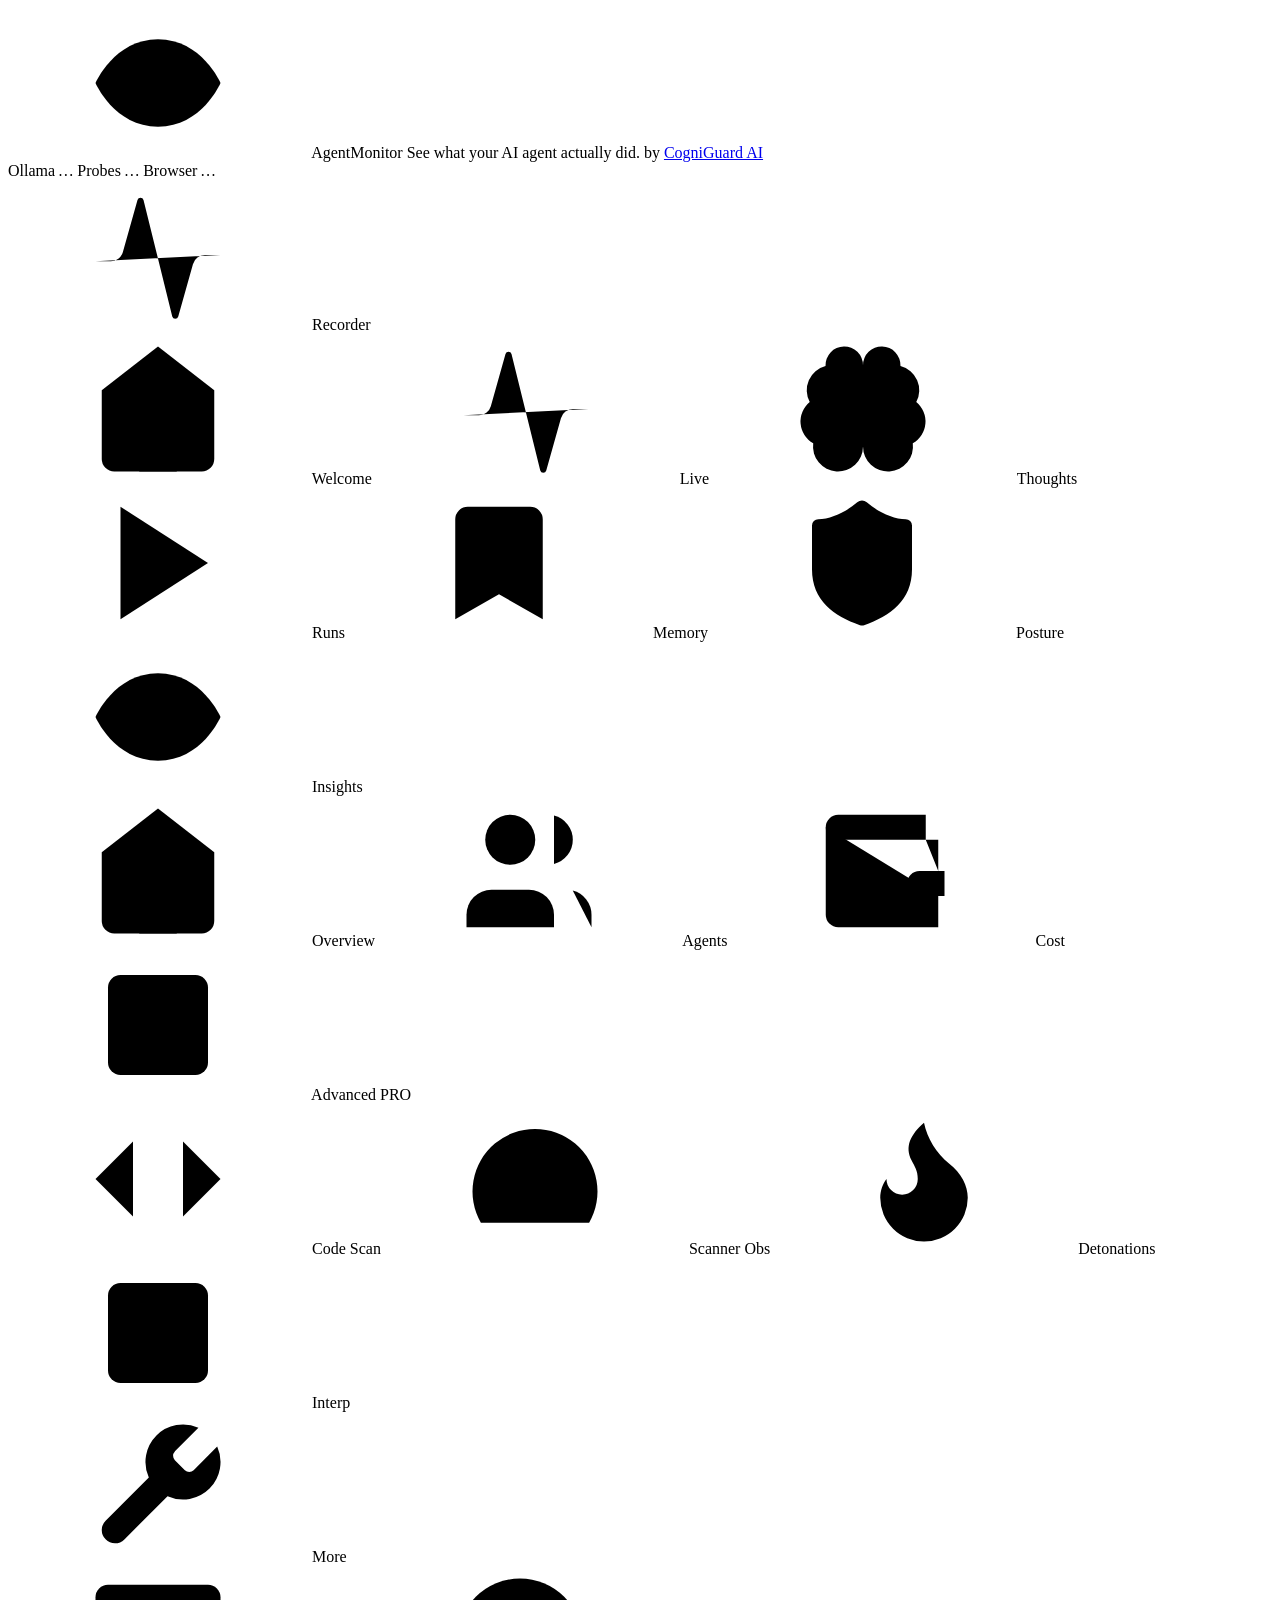
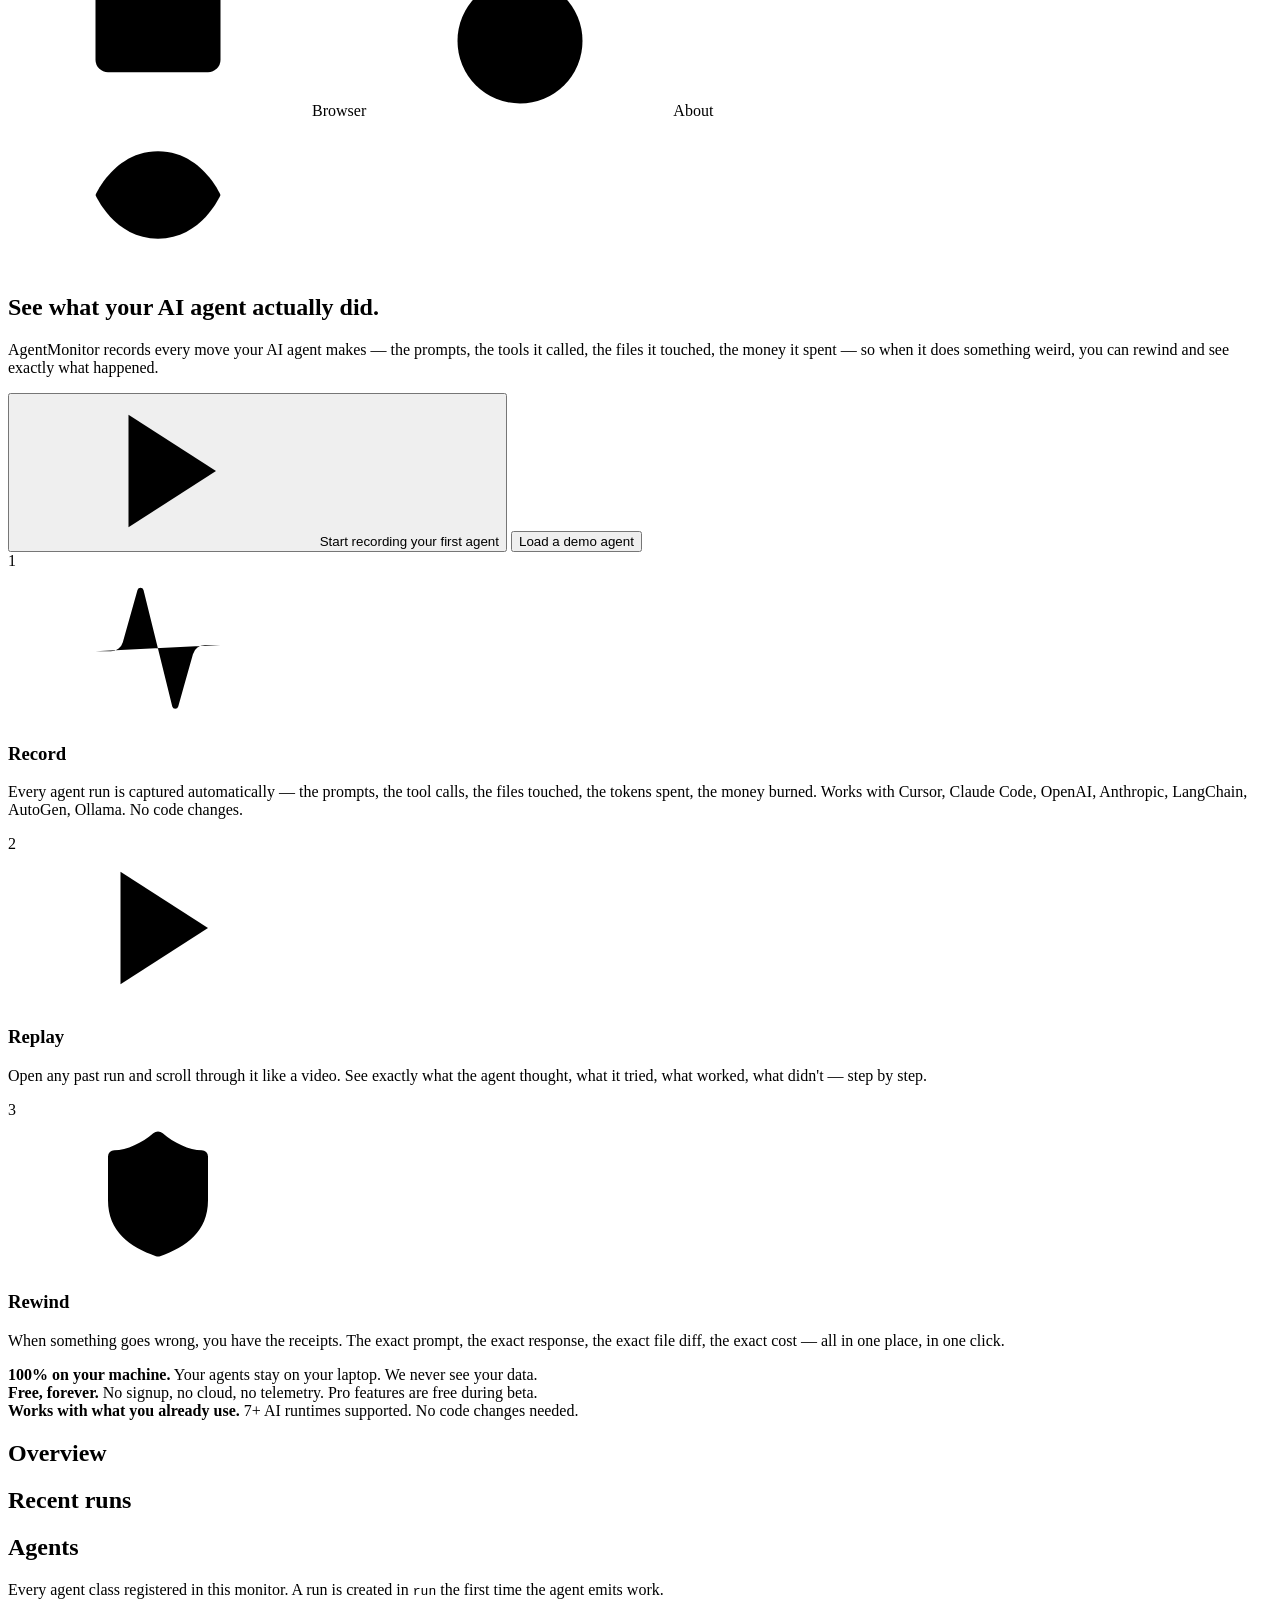
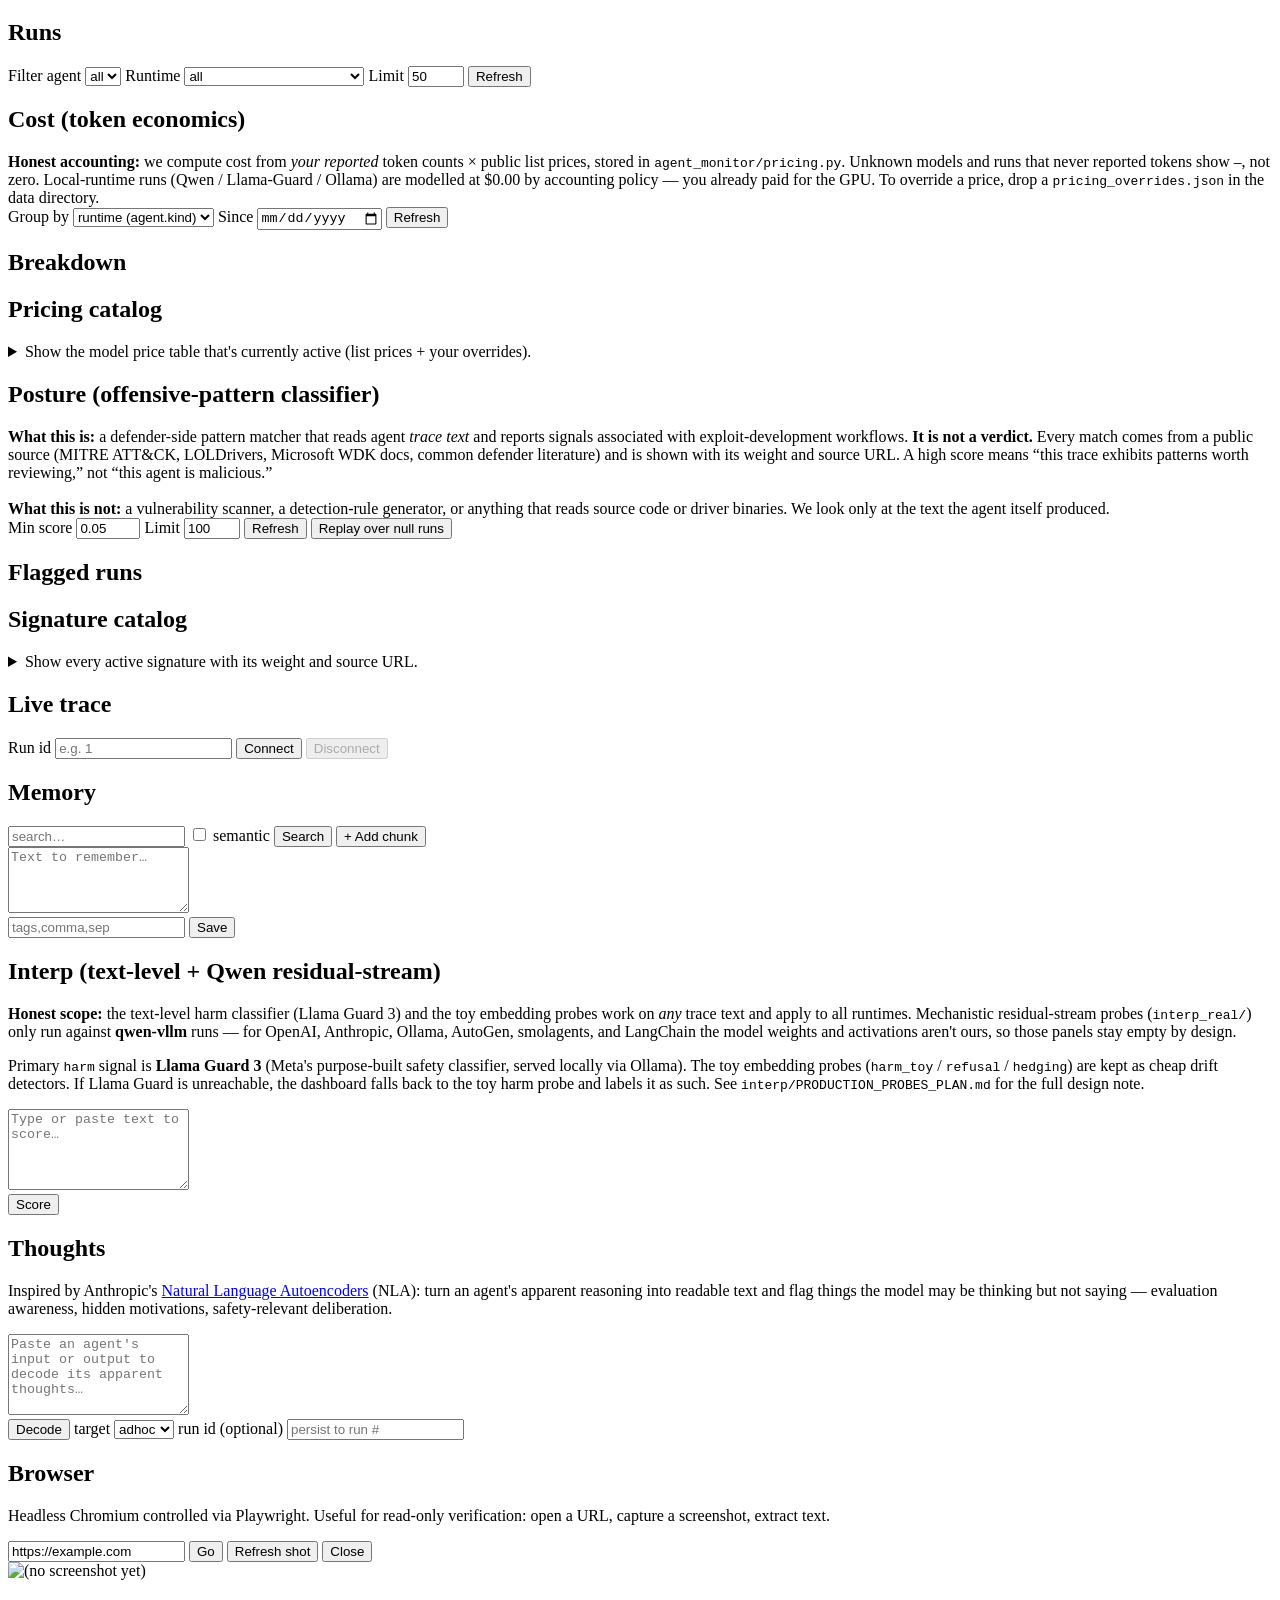
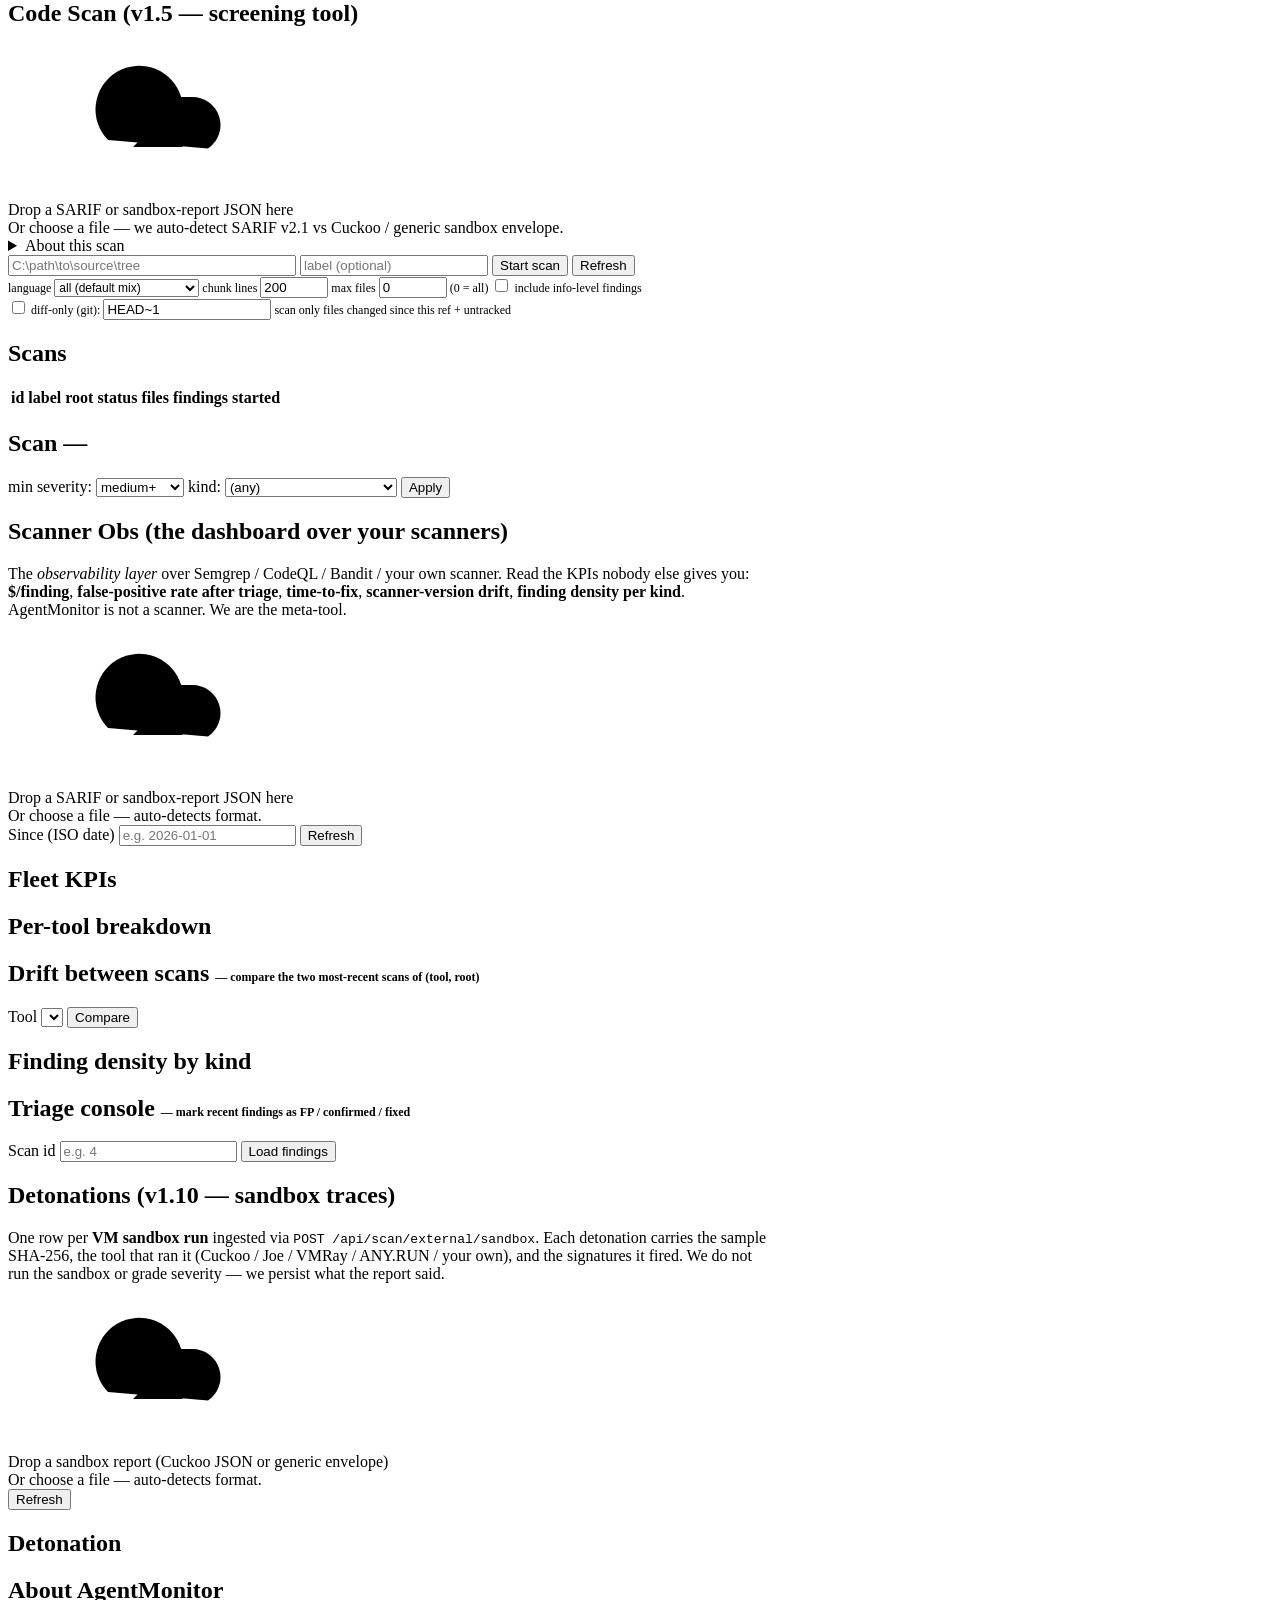
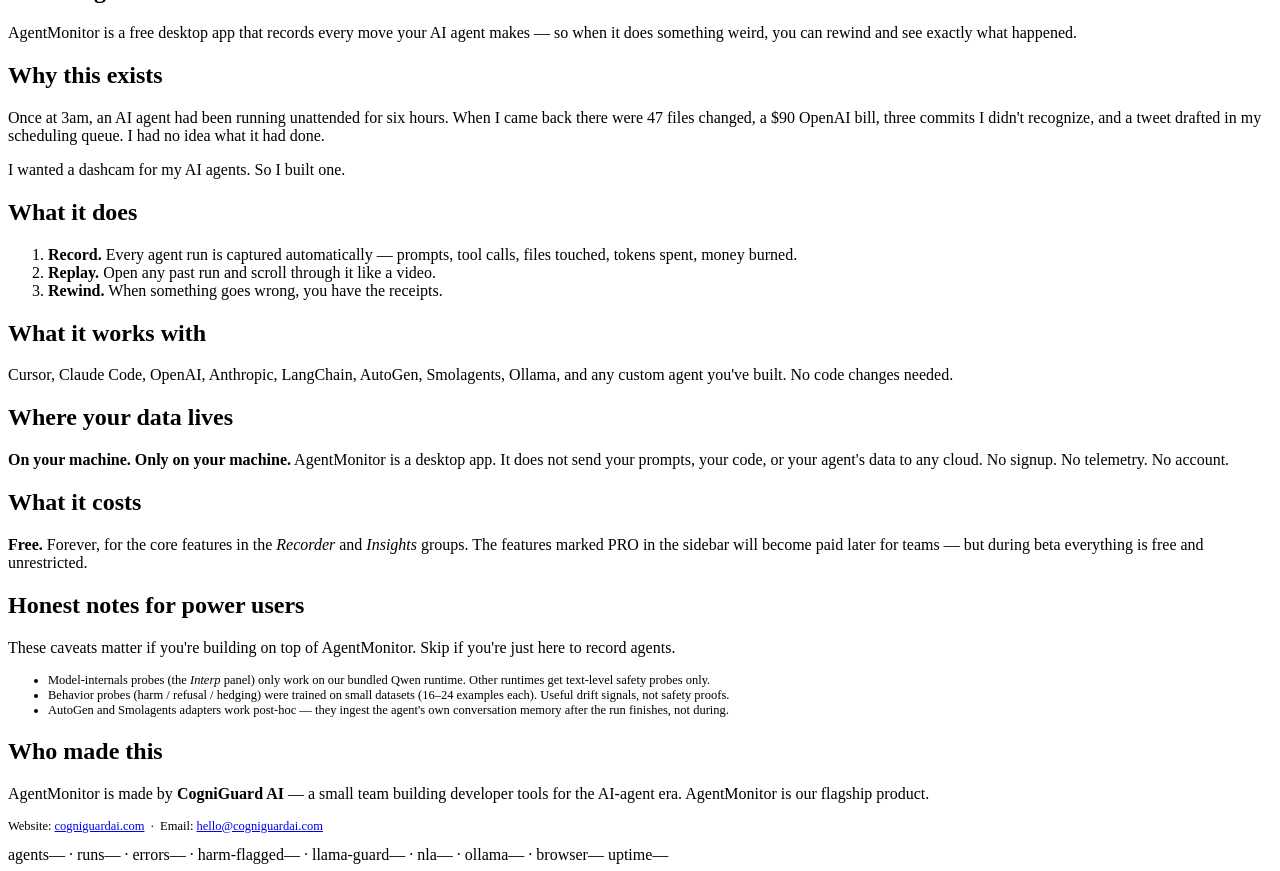
==== agent_monitor/web/index.html @ da8fb6d1 "Initial public release of AgentMonitor Flight recorder for AI agents -- records every prompt, tool c" ====
<!doctype html>
<html lang="en">
<head>
  <meta charset="utf-8" />
  <meta name="viewport" content="width=device-width, initial-scale=1" />
  <title>AgentMonitor by CogniGuard AI — See what your AI agent actually did</title>
  <meta name="description" content="AgentMonitor by CogniGuard AI is a free desktop app that records every move your AI agent makes — prompts, tools, files, cost — so when something goes weird, you can rewind and see exactly what happened. Works with Cursor, Claude Code, OpenAI, Anthropic, LangChain, AutoGen, Ollama. 100% on your machine." />
  <meta name="author" content="CogniGuard AI" />
  <link rel="stylesheet" href="/static/style.css" />
</head>
<body>
  <!-- Lucide icon sprite (inline so it works in the frozen .exe with no CDN). -->
  <svg width="0" height="0" style="position:absolute" aria-hidden="true">
    <defs>
      <symbol id="i-home" viewBox="0 0 24 24"><path d="m3 9 9-7 9 7v11a2 2 0 0 1-2 2H5a2 2 0 0 1-2-2z"/><polyline points="9 22 9 12 15 12 15 22"/></symbol>
      <symbol id="i-activity" viewBox="0 0 24 24"><path d="M22 12h-2.48a2 2 0 0 0-1.93 1.46l-2.35 8.36a.5.5 0 0 1-.96 0L9.68 3.18a.5.5 0 0 0-.96 0l-2.35 8.36A2 2 0 0 1 4.44 13H2"/></symbol>
      <symbol id="i-brain" viewBox="0 0 24 24"><path d="M12 5a3 3 0 1 0-5.997.125 4 4 0 0 0-2.526 5.77 4 4 0 0 0 .556 6.588A4 4 0 1 0 12 18Z"/><path d="M12 5a3 3 0 1 1 5.997.125 4 4 0 0 1 2.526 5.77 4 4 0 0 1-.556 6.588A4 4 0 1 1 12 18Z"/></symbol>
      <symbol id="i-users" viewBox="0 0 24 24"><path d="M16 21v-2a4 4 0 0 0-4-4H6a4 4 0 0 0-4 4v2"/><circle cx="9" cy="7" r="4"/><path d="M22 21v-2a4 4 0 0 0-3-3.87"/><path d="M16 3.13a4 4 0 0 1 0 7.75"/></symbol>
      <symbol id="i-play" viewBox="0 0 24 24"><polygon points="6 3 20 12 6 21 6 3"/></symbol>
      <symbol id="i-bookmark" viewBox="0 0 24 24"><path d="m19 21-7-4-7 4V5a2 2 0 0 1 2-2h10a2 2 0 0 1 2 2z"/></symbol>
      <symbol id="i-cpu" viewBox="0 0 24 24"><rect width="16" height="16" x="4" y="4" rx="2"/><rect width="6" height="6" x="9" y="9" rx="1"/><path d="M15 2v2"/><path d="M15 20v2"/><path d="M2 15h2"/><path d="M2 9h2"/><path d="M20 15h2"/><path d="M20 9h2"/><path d="M9 2v2"/><path d="M9 20v2"/></symbol>
      <symbol id="i-shield-alert" viewBox="0 0 24 24"><path d="M20 13c0 5-3.5 7.5-7.66 8.95a1 1 0 0 1-.67-.01C7.5 20.5 4 18 4 13V6a1 1 0 0 1 1-1c2 0 4.5-1.2 6.24-2.72a1.17 1.17 0 0 1 1.52 0C14.51 3.81 17 5 19 5a1 1 0 0 1 1 1z"/><path d="M12 8v4"/><path d="M12 16h.01"/></symbol>
      <symbol id="i-code" viewBox="0 0 24 24"><polyline points="16 18 22 12 16 6"/><polyline points="8 6 2 12 8 18"/></symbol>
      <symbol id="i-gauge" viewBox="0 0 24 24"><path d="m12 14 4-4"/><path d="M3.34 19a10 10 0 1 1 17.32 0"/></symbol>
      <symbol id="i-flame" viewBox="0 0 24 24"><path d="M8.5 14.5A2.5 2.5 0 0 0 11 12c0-1.38-.5-2-1-3-1.072-2.143-.224-4.054 2-6 .5 2.5 2 4.9 4 6.5 2 1.6 3 3.5 3 5.5a7 7 0 1 1-14 0c0-1.153.433-2.294 1-3a2.5 2.5 0 0 0 2.5 2.5z"/></symbol>
      <symbol id="i-wallet" viewBox="0 0 24 24"><path d="M21 12V7H5a2 2 0 0 1 0-4h14v4"/><path d="M3 5v14a2 2 0 0 0 2 2h16v-5"/><path d="M18 12a2 2 0 0 0 0 4h4v-4Z"/></symbol>
      <symbol id="i-monitor" viewBox="0 0 24 24"><rect width="20" height="14" x="2" y="3" rx="2"/><line x1="8" x2="16" y1="21" y2="21"/><line x1="12" x2="12" y1="17" y2="21"/></symbol>
      <symbol id="i-info" viewBox="0 0 24 24"><circle cx="12" cy="12" r="10"/><path d="M12 16v-4"/><path d="M12 8h.01"/></symbol>
      <symbol id="i-upload" viewBox="0 0 24 24"><path d="M4 14.899A7 7 0 1 1 15.71 8h1.79a4.5 4.5 0 0 1 2.5 8.242"/><path d="M12 12v9"/><path d="m16 16-4-4-4 4"/></symbol>
      <symbol id="i-file-search" viewBox="0 0 24 24"><path d="M14 2v4a2 2 0 0 0 2 2h4"/><path d="M14 2H6a2 2 0 0 0-2 2v16a2 2 0 0 0 2 2h12a2 2 0 0 0 2-2V8z"/><circle cx="11.5" cy="14.5" r="2.5"/><line x1="13.27" x2="15" y1="16.27" y2="18"/></symbol>
      <symbol id="i-inbox" viewBox="0 0 24 24"><polyline points="22 12 16 12 14 15 10 15 8 12 2 12"/><path d="M5.45 5.11 2 12v6a2 2 0 0 0 2 2h16a2 2 0 0 0 2-2v-6l-3.45-6.89A2 2 0 0 0 16.76 4H7.24a2 2 0 0 0-1.79 1.11Z"/></symbol>
      <symbol id="i-globe" viewBox="0 0 24 24"><circle cx="12" cy="12" r="10"/><path d="M12 2a14.5 14.5 0 0 0 0 20 14.5 14.5 0 0 0 0-20"/><path d="M2 12h20"/></symbol>
      <symbol id="i-eye" viewBox="0 0 24 24"><path d="M2 12s3-7 10-7 10 7 10 7-3 7-10 7-10-7-10-7Z"/><circle cx="12" cy="12" r="3"/></symbol>
      <symbol id="i-wrench" viewBox="0 0 24 24"><path d="M14.7 6.3a1 1 0 0 0 0 1.4l1.6 1.6a1 1 0 0 0 1.4 0l3.77-3.77a6 6 0 0 1-7.94 7.94l-6.91 6.91a2.12 2.12 0 0 1-3-3l6.91-6.91a6 6 0 0 1 7.94-7.94l-3.76 3.76z"/></symbol>
      <symbol id="i-dollar" viewBox="0 0 24 24"><line x1="12" x2="12" y1="2" y2="22"/><path d="M17 5H9.5a3.5 3.5 0 0 0 0 7h5a3.5 3.5 0 0 1 0 7H6"/></symbol>
    </defs>
  </svg>

  <header class="topbar">
    <div class="brand">
      <svg class="brand-icon"><use href="#i-eye"/></svg>
      <span class="brand-text">AgentMonitor</span>
      <span class="brand-sub">See what your AI agent actually did.</span>
      <!-- Tiny parent-brand attribution -- per BRAND.md §0, the product UI
           stays AgentMonitor-branded; CogniGuard AI is only a quiet tag. -->
      <span class="brand-by" title="AgentMonitor is made by CogniGuard AI">by
        <a href="https://cogniguardai.com/" target="_blank" rel="noopener">CogniGuard&nbsp;AI</a>
      </span>
    </div>
    <nav class="topbar-status" id="status-pills">
      <span class="pill" data-key="ollama">Ollama <em>…</em></span>
      <span class="pill" data-key="probes">Probes <em>…</em></span>
      <span class="pill" data-key="browser">Browser <em>…</em></span>
    </nav>
  </header>

  <div class="layout">
    <aside class="sidebar">
      <!-- v1.10 sidebar restructure: A-wedge (Flight Recorder) hero panels at top,
           insights mid, paid Advanced features grouped with PRO badge, settings at bottom.
           See BRAND.md §8 for the canonical ordering. -->
      <div class="nav-group">
        <div class="nav-group-label"><svg class="icon icon-xs"><use href="#i-activity"/></svg> Recorder</div>
        <a class="nav-link active" data-panel="welcome"><svg class="icon"><use href="#i-home"/></svg> Welcome</a>
        <a class="nav-link" data-panel="live"><svg class="icon"><use href="#i-activity"/></svg> Live</a>
        <a class="nav-link" data-panel="thoughts"><svg class="icon"><use href="#i-brain"/></svg> Thoughts</a>
        <a class="nav-link" data-panel="runs"><svg class="icon"><use href="#i-play"/></svg> Runs</a>
        <a class="nav-link" data-panel="memory"><svg class="icon"><use href="#i-bookmark"/></svg> Memory</a>
        <a class="nav-link" data-panel="posture"><svg class="icon"><use href="#i-shield-alert"/></svg> Posture</a>
      </div>
      <div class="nav-group">
        <div class="nav-group-label"><svg class="icon icon-xs"><use href="#i-eye"/></svg> Insights</div>
        <a class="nav-link" data-panel="overview"><svg class="icon"><use href="#i-home"/></svg> Overview</a>
        <a class="nav-link" data-panel="agents"><svg class="icon"><use href="#i-users"/></svg> Agents</a>
        <a class="nav-link" data-panel="cost"><svg class="icon"><use href="#i-wallet"/></svg> Cost</a>
      </div>
      <div class="nav-group">
        <div class="nav-group-label"><svg class="icon icon-xs"><use href="#i-cpu"/></svg> Advanced <span class="pro-badge">PRO</span></div>
        <a class="nav-link" data-panel="codescan"><svg class="icon"><use href="#i-code"/></svg> Code Scan</a>
        <a class="nav-link" data-panel="scanobs"><svg class="icon"><use href="#i-gauge"/></svg> Scanner Obs</a>
        <a class="nav-link" data-panel="detonations"><svg class="icon"><use href="#i-flame"/></svg> Detonations</a>
        <a class="nav-link" data-panel="interp"><svg class="icon"><use href="#i-cpu"/></svg> Interp</a>
      </div>
      <div class="nav-group">
        <div class="nav-group-label"><svg class="icon icon-xs"><use href="#i-wrench"/></svg> More</div>
        <a class="nav-link" data-panel="browser"><svg class="icon"><use href="#i-monitor"/></svg> Browser</a>
        <a class="nav-link" data-panel="about"><svg class="icon"><use href="#i-info"/></svg> About</a>
      </div>
    </aside>

    <main class="main">
      <!-- WELCOME (v1.10 default landing for the A-wedge / Flight Recorder positioning) -->
      <section class="panel" id="panel-welcome">
        <div class="welcome-hero">
          <svg class="welcome-icon"><use href="#i-eye"/></svg>
          <h1>See what your AI agent actually did.</h1>
          <p class="welcome-sub">
            AgentMonitor records every move your AI agent makes — the prompts,
            the tools it called, the files it touched, the money it spent —
            so when it does something weird, you can rewind and see exactly
            what happened.
          </p>
          <div class="welcome-cta">
            <button class="welcome-cta-primary" id="welcome-quickstart">
              <svg class="icon"><use href="#i-play"/></svg>
              Start recording your first agent
            </button>
            <button class="welcome-cta-secondary" id="welcome-demo">
              Load a demo agent
            </button>
          </div>
        </div>

        <div class="welcome-three">
          <div class="welcome-card">
            <div class="welcome-card-num">1</div>
            <svg class="welcome-card-icon"><use href="#i-activity"/></svg>
            <h3>Record</h3>
            <p>Every agent run is captured automatically — the prompts, the
              tool calls, the files touched, the tokens spent, the money
              burned. Works with Cursor, Claude Code, OpenAI, Anthropic,
              LangChain, AutoGen, Ollama. No code changes.</p>
          </div>
          <div class="welcome-card">
            <div class="welcome-card-num">2</div>
            <svg class="welcome-card-icon"><use href="#i-play"/></svg>
            <h3>Replay</h3>
            <p>Open any past run and scroll through it like a video. See
              exactly what the agent thought, what it tried, what worked,
              what didn't — step by step.</p>
          </div>
          <div class="welcome-card">
            <div class="welcome-card-num">3</div>
            <svg class="welcome-card-icon"><use href="#i-shield-alert"/></svg>
            <h3>Rewind</h3>
            <p>When something goes wrong, you have the receipts. The exact
              prompt, the exact response, the exact file diff, the exact
              cost — all in one place, in one click.</p>
          </div>
        </div>

        <div class="welcome-trust">
          <div class="welcome-trust-item">
            <strong>100% on your machine.</strong>
            Your agents stay on your laptop. We never see your data.
          </div>
          <div class="welcome-trust-item">
            <strong>Free, forever.</strong>
            No signup, no cloud, no telemetry. Pro features are free during beta.
          </div>
          <div class="welcome-trust-item">
            <strong>Works with what you already use.</strong>
            7+ AI runtimes supported. No code changes needed.
          </div>
        </div>

        <div class="welcome-state" id="welcome-state">
          <!-- Filled by app.js with "you have N runs, last one X ago" OR a quick-start guide. -->
        </div>
      </section>

      <!-- OVERVIEW (demoted: no longer the default landing, still useful for power users via Insights group) -->
      <section class="panel hidden" id="panel-overview">
        <h1>Overview</h1>
        <div class="cards" id="overview-cards"></div>
        <h2>Recent runs</h2>
        <div id="overview-runs"></div>
      </section>

      <!-- AGENTS -->
      <section class="panel hidden" id="panel-agents">
        <h1>Agents</h1>
        <p class="muted">Every agent class registered in this monitor.
          A run is created in <code>run</code> the first time the agent emits work.</p>
        <div id="agents-list"></div>
      </section>

      <!-- RUNS -->
      <section class="panel hidden" id="panel-runs">
        <h1>Runs</h1>
        <div class="toolbar">
          <label>Filter agent
            <select id="runs-agent-filter"><option value="">all</option></select>
          </label>
          <label>Runtime
            <select id="runs-kind-filter">
              <option value="">all</option>
              <option value="qwen-vllm">qwen-vllm (interp-capable)</option>
              <option value="ollama">ollama</option>
              <option value="openai">openai</option>
              <option value="anthropic">anthropic</option>
              <option value="langchain">langchain</option>
              <option value="autogen">autogen</option>
              <option value="smolagents">smolagents</option>
            </select>
          </label>
          <label>Limit
            <input id="runs-limit" type="number" min="1" max="500" value="50" />
          </label>
          <button id="runs-refresh">Refresh</button>
        </div>
        <div id="runs-table"></div>
      </section>

      <!-- COST (v1.7) -->
      <section class="panel hidden" id="panel-cost">
        <h1>Cost <span class="muted">(token economics)</span></h1>
        <div class="nla-banner amber">
          <strong>Honest accounting:</strong> we compute cost from
          <em>your reported</em> token counts &times; public list prices,
          stored in <code>agent_monitor/pricing.py</code>. Unknown models
          and runs that never reported tokens show <code>&mdash;</code>,
          not zero. Local-runtime runs (Qwen / Llama-Guard / Ollama) are
          modelled at $0.00 by accounting policy &mdash; you already paid
          for the GPU. To override a price, drop a
          <code>pricing_overrides.json</code> in the data directory.
        </div>

        <div class="toolbar">
          <label>Group by
            <select id="cost-group-by">
              <option value="kind" selected>runtime (agent.kind)</option>
              <option value="model">model id</option>
              <option value="agent">agent name</option>
            </select>
          </label>
          <label>Since
            <input id="cost-since" type="date" />
          </label>
          <button id="cost-refresh">Refresh</button>
        </div>

        <div class="cards" id="cost-totals"></div>

        <h2>Breakdown</h2>
        <div id="cost-breakdown"></div>

        <h2>Pricing catalog
          <span class="muted" id="cost-pricing-note" style="font-size:12px"></span>
        </h2>
        <details>
          <summary class="muted">Show the model price table that's
            currently active (list prices + your overrides).</summary>
          <div id="cost-pricing-table"></div>
        </details>
      </section>

      <!-- POSTURE (v1.8) -->
      <section class="panel hidden" id="panel-posture">
        <h1>Posture <span class="muted">(offensive-pattern classifier)</span></h1>
        <div class="nla-banner amber">
          <strong>What this is:</strong> a defender-side pattern matcher
          that reads agent <em>trace text</em> and reports signals
          associated with exploit-development workflows. <strong>It is
          not a verdict.</strong> Every match comes from a public
          source (MITRE ATT&amp;CK, LOLDrivers, Microsoft WDK docs,
          common defender literature) and is shown with its weight and
          source URL. A high score means &ldquo;this trace exhibits
          patterns worth reviewing,&rdquo; not &ldquo;this agent is
          malicious.&rdquo;
          <br><br>
          <strong>What this is not:</strong> a vulnerability scanner,
          a detection-rule generator, or anything that reads source
          code or driver binaries. We look only at the text the agent
          itself produced.
        </div>

        <div class="toolbar">
          <label>Min score
            <input id="posture-min-score" type="number" min="0" max="1"
                   step="0.05" value="0.05" />
          </label>
          <label>Limit
            <input id="posture-limit" type="number" min="1" max="500" value="100" />
          </label>
          <button id="posture-refresh">Refresh</button>
          <button id="posture-replay" title="Re-classify historical runs whose score is NULL">Replay over null runs</button>
          <span id="posture-replay-status" class="muted"></span>
        </div>

        <div class="cards" id="posture-totals"></div>

        <h2>Flagged runs</h2>
        <div id="posture-runs"></div>

        <h2>Signature catalog
          <span class="muted" id="posture-sig-note" style="font-size:12px"></span>
        </h2>
        <details>
          <summary class="muted">Show every active signature with its
            weight and source URL.</summary>
          <div id="posture-sig-table"></div>
        </details>
      </section>

      <!-- LIVE -->
      <section class="panel hidden" id="panel-live">
        <h1>Live trace</h1>
        <div class="toolbar">
          <label>Run id
            <input id="live-run-id" type="number" placeholder="e.g. 1" />
          </label>
          <button id="live-connect">Connect</button>
          <button id="live-disconnect" disabled>Disconnect</button>
          <span id="live-status" class="muted"></span>
        </div>
        <div class="trace-feed"><div id="live-feed" class="trace-rows"></div></div>
      </section>

      <!-- MEMORY -->
      <section class="panel hidden" id="panel-memory">
        <h1>Memory</h1>
        <div class="toolbar">
          <input id="mem-q" type="text" placeholder="search…" />
          <label><input type="checkbox" id="mem-semantic" /> semantic</label>
          <button id="mem-search">Search</button>
          <span class="spacer"></span>
          <button id="mem-add-toggle">+ Add chunk</button>
        </div>
        <div id="mem-add" class="hidden card standalone">
          <textarea id="mem-add-text" rows="4" placeholder="Text to remember…"></textarea>
          <div class="row">
            <input id="mem-add-tags" type="text" placeholder="tags,comma,sep" />
            <button id="mem-add-submit">Save</button>
          </div>
        </div>
        <div id="mem-results"></div>
      </section>

      <!-- INTERP -->
      <section class="panel hidden" id="panel-interp">
        <h1>Interp <span class="muted">(text-level + Qwen residual-stream)</span></h1>
        <div id="interp-scope-banner" class="nla-banner amber">
          <strong>Honest scope:</strong> the text-level harm classifier (Llama Guard 3)
          and the toy embedding probes work on <em>any</em> trace text and apply to
          all runtimes. Mechanistic residual-stream probes
          (<code>interp_real/</code>) only run against
          <strong>qwen-vllm</strong> runs — for OpenAI, Anthropic, Ollama, AutoGen,
          smolagents, and LangChain the model weights and activations aren't ours,
          so those panels stay empty by design.
        </div>
        <p class="muted">Primary <code>harm</code> signal is
          <strong>Llama Guard 3</strong> (Meta's purpose-built safety classifier,
          served locally via Ollama). The toy embedding probes
          (<code>harm_toy</code> / <code>refusal</code> / <code>hedging</code>)
          are kept as cheap drift detectors. If Llama Guard is unreachable, the
          dashboard falls back to the toy harm probe and labels it as such.
          See <code>interp/PRODUCTION_PROBES_PLAN.md</code> for the full design note.</p>
        <textarea id="interp-text" rows="5"
          placeholder="Type or paste text to score…"></textarea>
        <div class="row">
          <button id="interp-score">Score</button>
          <span id="interp-status" class="muted"></span>
        </div>
        <div id="interp-result"></div>
      </section>

      <!-- THOUGHTS (NLA) -->
      <section class="panel hidden" id="panel-thoughts">
        <h1>Thoughts</h1>
        <p class="muted">Inspired by Anthropic's
          <a href="https://www.anthropic.com/research/natural-language-autoencoders"
             target="_blank" rel="noopener">Natural Language Autoencoders</a>
          (NLA): turn an agent's apparent reasoning into readable text and flag
          things the model may be thinking but not saying — evaluation
          awareness, hidden motivations, safety-relevant deliberation.</p>
        <div id="nla-banner" class="banner muted"></div>
        <textarea id="nla-text" rows="5"
          placeholder="Paste an agent's input or output to decode its apparent thoughts…"></textarea>
        <div class="row">
          <button id="nla-decode">Decode</button>
          <label>target
            <select id="nla-target">
              <option value="adhoc" selected>adhoc</option>
              <option value="input">input</option>
              <option value="output">output</option>
              <option value="cot">cot</option>
            </select>
          </label>
          <label>run id (optional)
            <input id="nla-run-id" type="number" placeholder="persist to run #" />
          </label>
          <span id="nla-status" class="muted"></span>
        </div>
        <div id="nla-result"></div>
      </section>

      <!-- BROWSER -->
      <section class="panel hidden" id="panel-browser">
        <h1>Browser</h1>
        <p class="muted">Headless Chromium controlled via Playwright.
          Useful for read-only verification: open a URL, capture a screenshot,
          extract text.</p>
        <div class="toolbar">
          <input id="br-url" type="text" placeholder="https://example.com"
            value="https://example.com" />
          <button id="br-go">Go</button>
          <button id="br-shot">Refresh shot</button>
          <button id="br-close">Close</button>
          <span id="br-status" class="muted"></span>
        </div>
        <div id="br-shot-wrap"><img id="br-shot-img" alt="(no screenshot yet)" /></div>
      </section>

      <!-- CODE SCAN -->
      <section class="panel hidden" id="panel-codescan">
        <h1>Code Scan <span class="muted">(v1.5 — screening tool)</span></h1>

        <div class="dropzone" data-mode="auto" id="cs-dropzone">
          <svg class="icon icon-lg"><use href="#i-upload"/></svg>
          <div class="dropzone-title">Drop a SARIF or sandbox-report JSON here</div>
          <div class="dropzone-sub">Or <label class="link-btn">choose a file<input type="file" accept=".json,.sarif" hidden></label> — we auto-detect SARIF v2.1 vs Cuckoo / generic sandbox envelope.</div>
          <div class="dropzone-status" id="cs-dropzone-status"></div>
        </div>

        <details class="info-disclosure">
          <summary><span class="muted">About this scan</span></summary>
          <div class="info-disclosure-body">
            <strong>Honest scope:</strong> this is a small-LLM screening tool, not a
            replacement for static analyzers (CodeQL/Coverity/Semgrep), fuzzers
            (syzkaller/AFL++), or formal verification. Expect false positives.
            Every excerpt shown is verified to be a verbatim substring of the
            source file — if you don't see code in the finding, no finding was kept.
            <div class="muted" id="cs-status-line" style="margin-top:6px">…</div>
          </div>
        </details>

        <div class="toolbar">
          <input id="cs-path" type="text" style="flex:1; min-width:280px"
            placeholder="C:\path\to\source\tree" />
          <input id="cs-label" type="text" style="width:180px"
            placeholder="label (optional)" />
          <button id="cs-start">Start scan</button>
          <button id="cs-refresh-list">Refresh</button>
        </div>
        <div class="toolbar muted" style="font-size:12px; flex-wrap:wrap">
          <label>language
            <select id="cs-language" style="font-size:12px">
              <option value="all" selected>all (default mix)</option>
              <option value="c_cpp">C / C++</option>
              <option value="rust">Rust</option>
              <option value="go">Go</option>
              <option value="python">Python</option>
              <option value="js_ts">JavaScript / TypeScript</option>
              <option value="java_kotlin">Java / Kotlin</option>
              <option value="ruby">Ruby</option>
              <option value="php">PHP</option>
              <option value="shell">Shell</option>
              <option value="sql">SQL</option>
              <option value="asm">Assembly</option>
            </select>
          </label>
          <label>chunk lines <input id="cs-chunk-lines" type="number"
            value="200" min="40" max="1000" style="width:60px"/></label>
          <label>max files <input id="cs-max-files" type="number"
            value="0" min="0" style="width:60px"/> (0 = all)</label>
          <label><input id="cs-persist-low" type="checkbox"/> include info-level findings</label>
        </div>
        <div class="toolbar muted" style="font-size:12px">
          <label><input id="cs-diff-only" type="checkbox"/>
            diff-only (git):</label>
          <input id="cs-git-since" type="text" value="HEAD~1"
            placeholder="HEAD~1 / main / abc123" style="width:160px"/>
          <span class="muted">scan only files changed since this ref + untracked</span>
        </div>

        <h2>Scans</h2>
        <table id="cs-scans" class="data-table">
          <thead><tr>
            <th>id</th><th>label</th><th>root</th><th>status</th>
            <th>files</th><th>findings</th><th>started</th><th></th>
          </tr></thead>
          <tbody></tbody>
        </table>

        <div id="cs-detail" class="hidden">
          <h2>Scan <span id="cs-detail-id"></span> — <span id="cs-detail-label" class="muted"></span></h2>
          <div id="cs-detail-progress" class="muted"></div>
          <div id="cs-histogram" class="cs-histogram"></div>
          <div class="toolbar">
            <label>min severity:
              <select id="cs-filter-sev">
                <option value="">(any)</option>
                <option value="low">low+</option>
                <option value="medium" selected>medium+</option>
                <option value="high">high+</option>
                <option value="critical">critical only</option>
              </select>
            </label>
            <label>kind:
              <select id="cs-filter-kind">
                <option value="">(any)</option>
                <option value="memory_safety">memory_safety</option>
                <option value="auth_or_priv">auth_or_priv</option>
                <option value="injection">injection</option>
                <option value="crypto_misuse">crypto_misuse</option>
                <option value="obfuscation_or_backdoor">obfuscation_or_backdoor</option>
                <option value="concurrency">concurrency</option>
                <option value="external_input">external_input</option>
              </select>
            </label>
            <button id="cs-apply-filter">Apply</button>
          </div>
          <div id="cs-findings"></div>
        </div>
      </section>

      <!-- SCANNER OBS (v1.9) -->
      <section class="panel hidden" id="panel-scanobs">
        <h1>Scanner Obs <span class="muted">(the dashboard over your scanners)</span></h1>
        <p class="muted" style="max-width:760px">
          The <em>observability layer</em> over Semgrep / CodeQL / Bandit /
          your own scanner. Read the KPIs nobody else gives you:
          <strong>$/finding</strong>,
          <strong>false-positive rate after triage</strong>,
          <strong>time-to-fix</strong>,
          <strong>scanner-version drift</strong>,
          <strong>finding density per kind</strong>.
          AgentMonitor is not a scanner. We are the meta-tool.
        </p>

        <div class="dropzone" data-mode="auto" id="so-dropzone">
          <svg class="icon icon-lg"><use href="#i-upload"/></svg>
          <div class="dropzone-title">Drop a SARIF or sandbox-report JSON here</div>
          <div class="dropzone-sub">Or <label class="link-btn">choose a file<input type="file" accept=".json,.sarif" hidden></label> — auto-detects format.</div>
          <div class="dropzone-status" id="so-dropzone-status"></div>
        </div>

        <div class="toolbar">
          <label>Since (ISO date)
            <input id="so-since" type="text" placeholder="e.g. 2026-01-01" />
          </label>
          <button id="so-refresh">Refresh</button>
        </div>

        <h2>Fleet KPIs</h2>
        <div class="cards" id="so-summary"></div>

        <h2>Per-tool breakdown</h2>
        <div id="so-tools"></div>

        <h2>Drift between scans
          <span class="muted" style="font-size:12px">— compare the two most-recent scans of (tool, root)</span>
        </h2>
        <div class="toolbar">
          <label>Tool
            <select id="so-drift-tool"></select>
          </label>
          <button id="so-drift-go">Compare</button>
          <span id="so-drift-note" class="muted"></span>
        </div>
        <div id="so-drift"></div>

        <h2>Finding density by kind</h2>
        <div id="so-density"></div>

        <h2>Triage console
          <span class="muted" style="font-size:12px">— mark recent findings as FP / confirmed / fixed</span>
        </h2>
        <div class="toolbar">
          <label>Scan id
            <input id="so-triage-scan" type="number" placeholder="e.g. 4" />
          </label>
          <button id="so-triage-load">Load findings</button>
        </div>
        <div id="so-triage"></div>
      </section>

      <!-- DETONATIONS (v1.10) -->
      <section class="panel hidden" id="panel-detonations">
        <h1>Detonations <span class="muted">(v1.10 — sandbox traces)</span></h1>
        <p class="muted" style="max-width:760px">
          One row per <strong>VM sandbox run</strong> ingested via
          <code>POST /api/scan/external/sandbox</code>. Each detonation
          carries the sample SHA-256, the tool that ran it (Cuckoo / Joe /
          VMRay / ANY.RUN / your own), and the signatures it fired. We do
          not run the sandbox or grade severity — we persist what the
          report said.
        </p>

        <div class="dropzone" data-mode="sandbox" id="det-dropzone">
          <svg class="icon icon-lg"><use href="#i-upload"/></svg>
          <div class="dropzone-title">Drop a sandbox report (Cuckoo JSON or generic envelope)</div>
          <div class="dropzone-sub">Or <label class="link-btn">choose a file<input type="file" accept=".json" hidden></label> — auto-detects format.</div>
          <div class="dropzone-status" id="det-dropzone-status"></div>
        </div>

        <div class="toolbar">
          <button id="det-refresh">Refresh</button>
          <span id="det-count" class="muted"></span>
        </div>

        <div id="det-list"></div>

        <div id="det-detail" class="hidden">
          <h2>Detonation <span id="det-detail-id"></span>
            <span class="muted" id="det-detail-sample" style="font-family:var(--mono);font-size:12px"></span>
          </h2>
          <div id="det-detail-meta" class="muted" style="font-size:12px;margin-bottom:8px"></div>
          <div id="det-detail-signatures"></div>
        </div>
      </section>

      <!-- ABOUT (v1.10 rewrite: plain English for Maya, per BRAND.md §4) -->
      <section class="panel hidden" id="panel-about">
        <h1>About AgentMonitor</h1>

        <p class="about-lede">
          AgentMonitor is a free desktop app that records every move your
          AI agent makes — so when it does something weird, you can rewind
          and see exactly what happened.
        </p>

        <h2>Why this exists</h2>
        <p>
          Once at 3am, an AI agent had been running unattended for six hours.
          When I came back there were 47 files changed, a $90 OpenAI bill,
          three commits I didn't recognize, and a tweet drafted in my
          scheduling queue. I had no idea what it had done.
        </p>
        <p>I wanted a dashcam for my AI agents. So I built one.</p>

        <h2>What it does</h2>
        <ol class="about-three">
          <li>
            <strong>Record.</strong> Every agent run is captured
            automatically — prompts, tool calls, files touched, tokens
            spent, money burned.
          </li>
          <li>
            <strong>Replay.</strong> Open any past run and scroll through
            it like a video.
          </li>
          <li>
            <strong>Rewind.</strong> When something goes wrong, you have
            the receipts.
          </li>
        </ol>

        <h2>What it works with</h2>
        <p>Cursor, Claude Code, OpenAI, Anthropic, LangChain, AutoGen,
          Smolagents, Ollama, and any custom agent you've built. No code
          changes needed.</p>

        <h2>Where your data lives</h2>
        <p><strong>On your machine. Only on your machine.</strong>
          AgentMonitor is a desktop app. It does not send your prompts,
          your code, or your agent's data to any cloud. No signup. No
          telemetry. No account.</p>

        <h2>What it costs</h2>
        <p><strong>Free.</strong> Forever, for the core features in the
          <em>Recorder</em> and <em>Insights</em> groups. The features
          marked <span class="pro-badge">PRO</span> in the sidebar will
          become paid later for teams — but during beta everything is
          free and unrestricted.</p>

        <h2>Honest notes for power users</h2>
        <p class="muted">These caveats matter if you're building on top of
          AgentMonitor. Skip if you're just here to record agents.</p>
        <ul class="muted" style="font-size:12.5px">
          <li>Model-internals probes (the <em>Interp</em> panel) only work
            on our bundled Qwen runtime. Other runtimes get text-level
            safety probes only.</li>
          <li>Behavior probes (harm / refusal / hedging) were trained on
            small datasets (16–24 examples each). Useful drift signals,
            not safety proofs.</li>
          <li>AutoGen and Smolagents adapters work post-hoc — they ingest
            the agent's own conversation memory after the run finishes,
            not during.</li>
        </ul>

        <h2>Who made this</h2>
        <p>
          AgentMonitor is made by <strong>CogniGuard&nbsp;AI</strong> &mdash;
          a small team building developer tools for the AI-agent era.
          AgentMonitor is our flagship product.
        </p>
        <p class="muted" style="font-size:12.5px">
          Website: <a href="https://cogniguardai.com/" target="_blank" rel="noopener">cogniguardai.com</a>
          &nbsp;·&nbsp;
          Email: <a href="mailto:hello@cogniguardai.com">hello@cogniguardai.com</a>
        </p>
      </section>
    </main>
  </div>

  <footer class="footer-strip" id="footer-strip">
    <span><span class="ftk">agents</span><span class="ftv" id="f-agents">—</span></span>
    <span class="sep">·</span>
    <span><span class="ftk">runs</span><span class="ftv" id="f-runs">—</span></span>
    <span class="sep">·</span>
    <span><span class="ftk">errors</span><span class="ftv" id="f-errors">—</span></span>
    <span class="sep">·</span>
    <span><span class="ftk">harm-flagged</span><span class="ftv" id="f-harm">—</span></span>
    <span class="sep">·</span>
    <span><span class="ftk">llama-guard</span><span class="ftv" id="f-lg">—</span></span>
    <span class="sep">·</span>
    <span><span class="ftk">nla</span><span class="ftv" id="f-nla">—</span></span>
    <span class="sep">·</span>
    <span><span class="ftk">ollama</span><span class="ftv" id="f-ollama">—</span></span>
    <span class="sep">·</span>
    <span><span class="ftk">browser</span><span class="ftv" id="f-browser">—</span></span>
    <span class="spacer"></span>
    <span><span class="ftk">uptime</span><span class="ftv" id="f-uptime">—</span></span>
  </footer>

  <div id="toast-root" class="toast-root"></div>

  <script src="/static/app.js"></script>
</body>
</html>
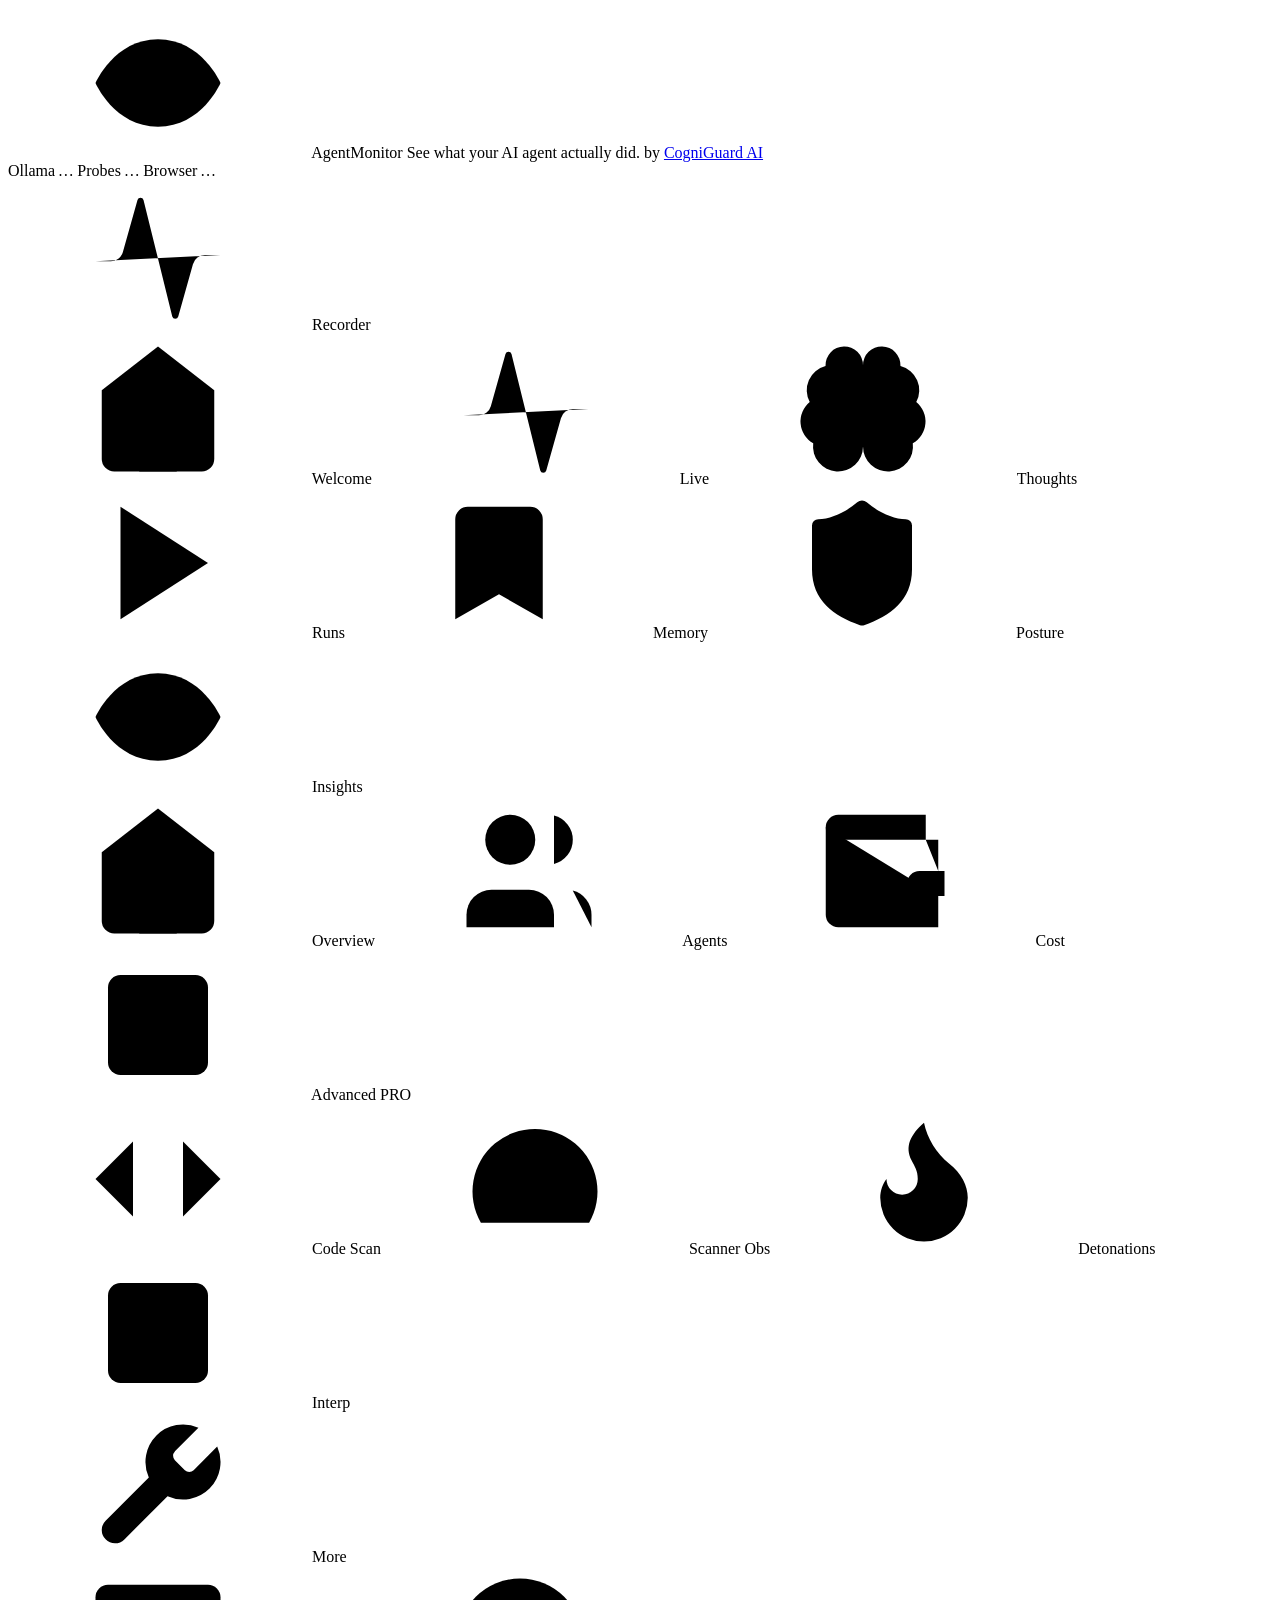
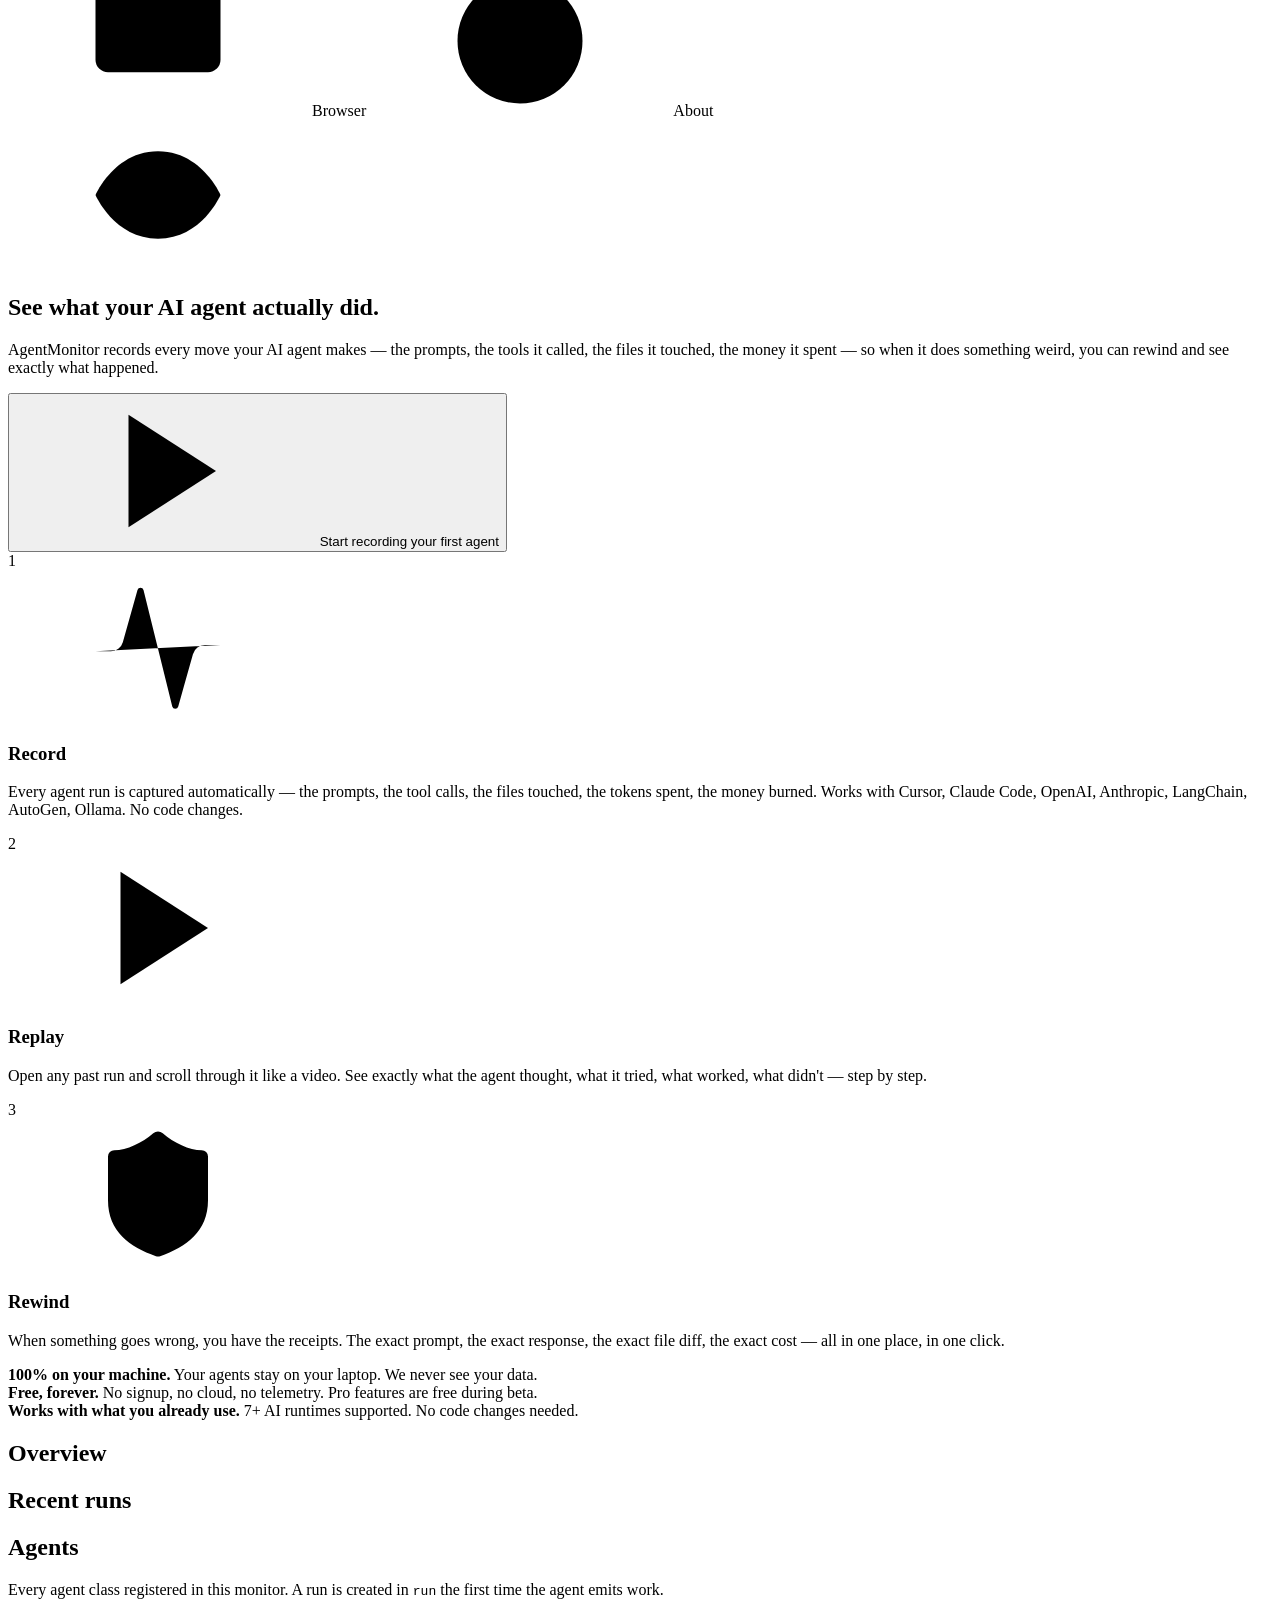
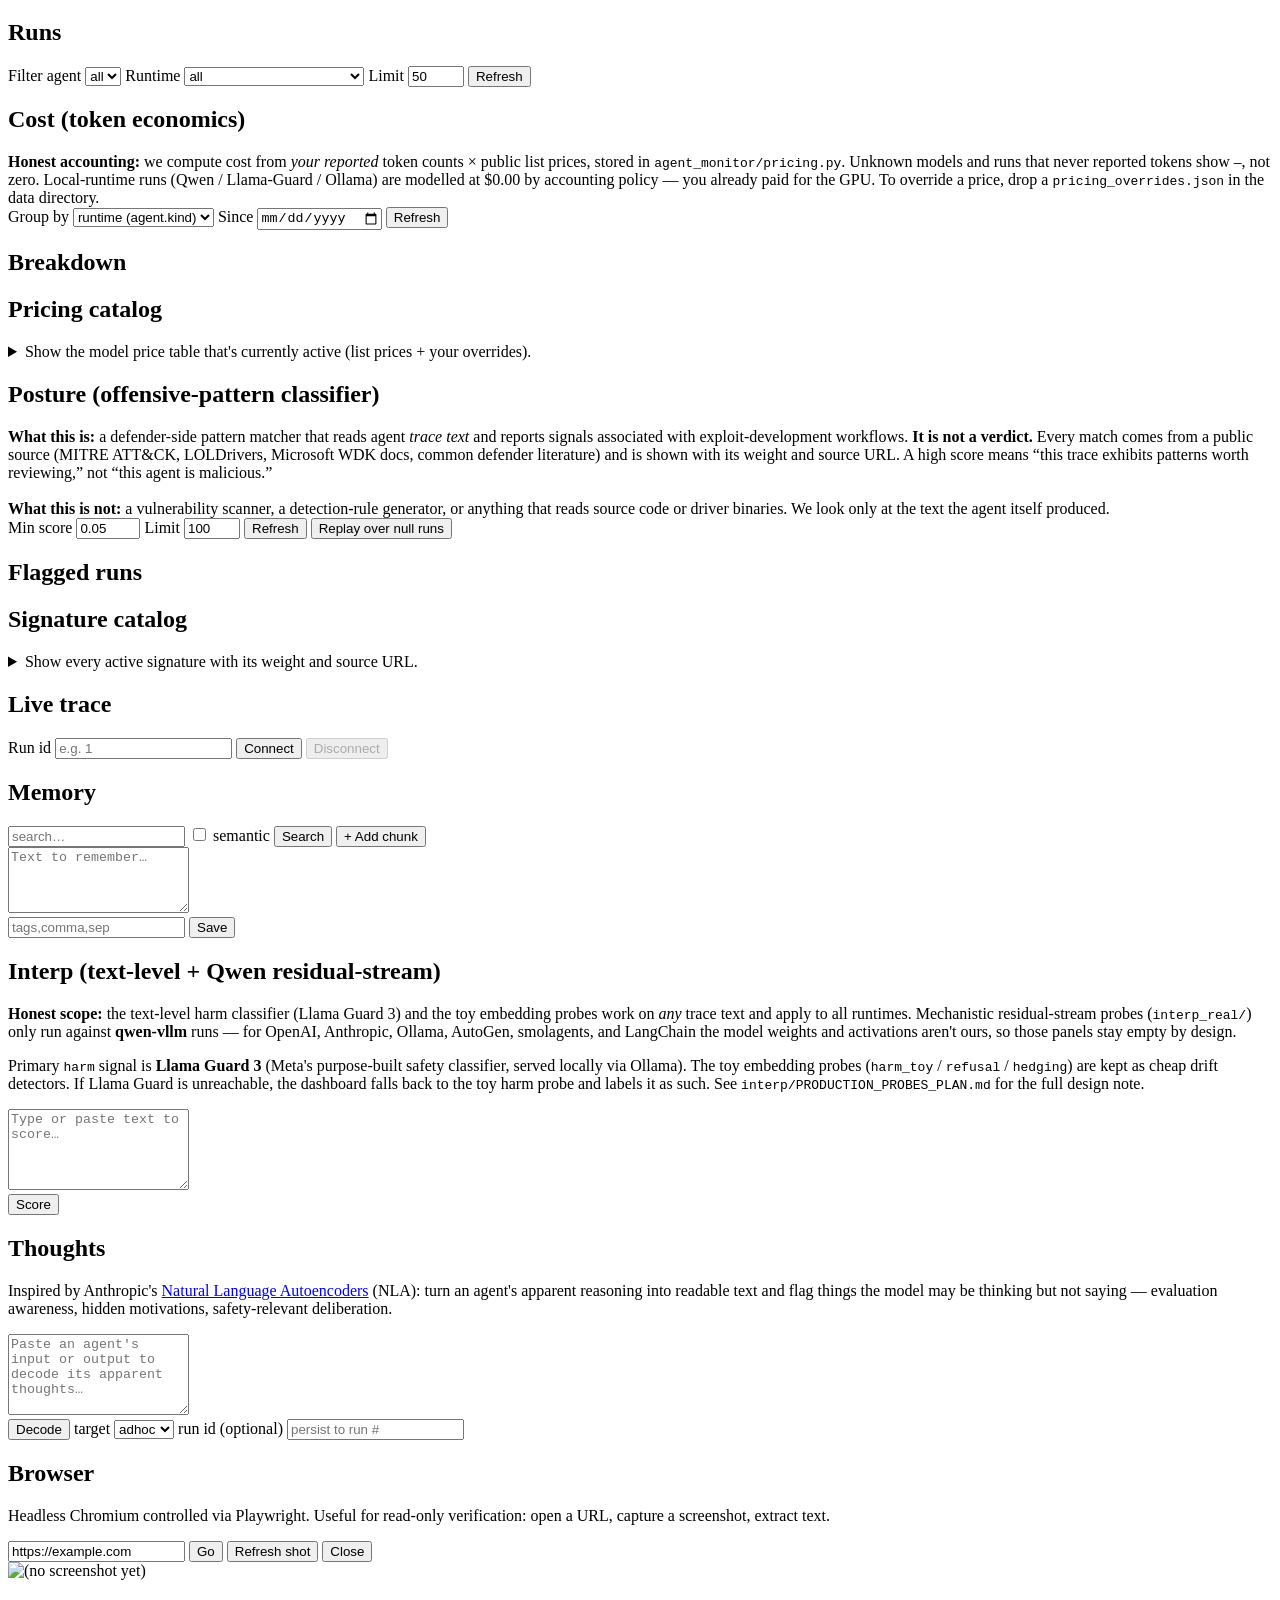
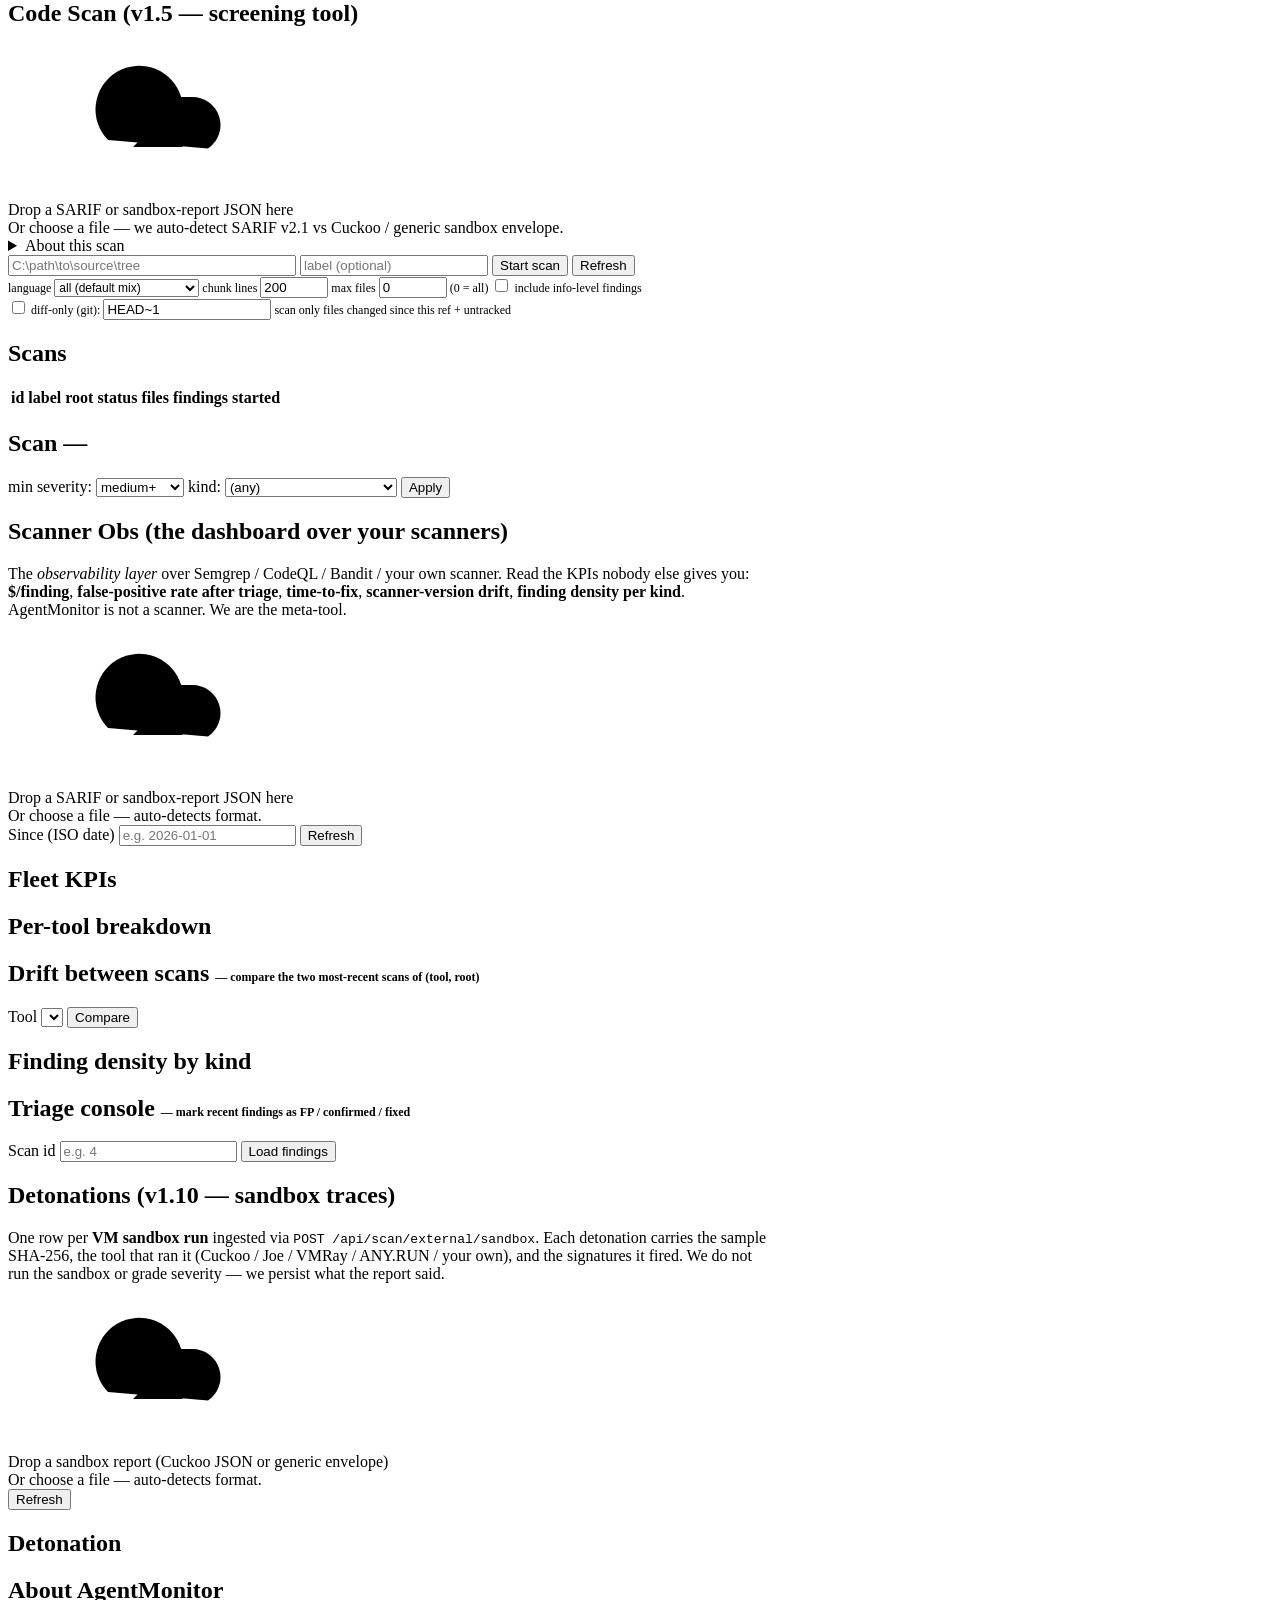
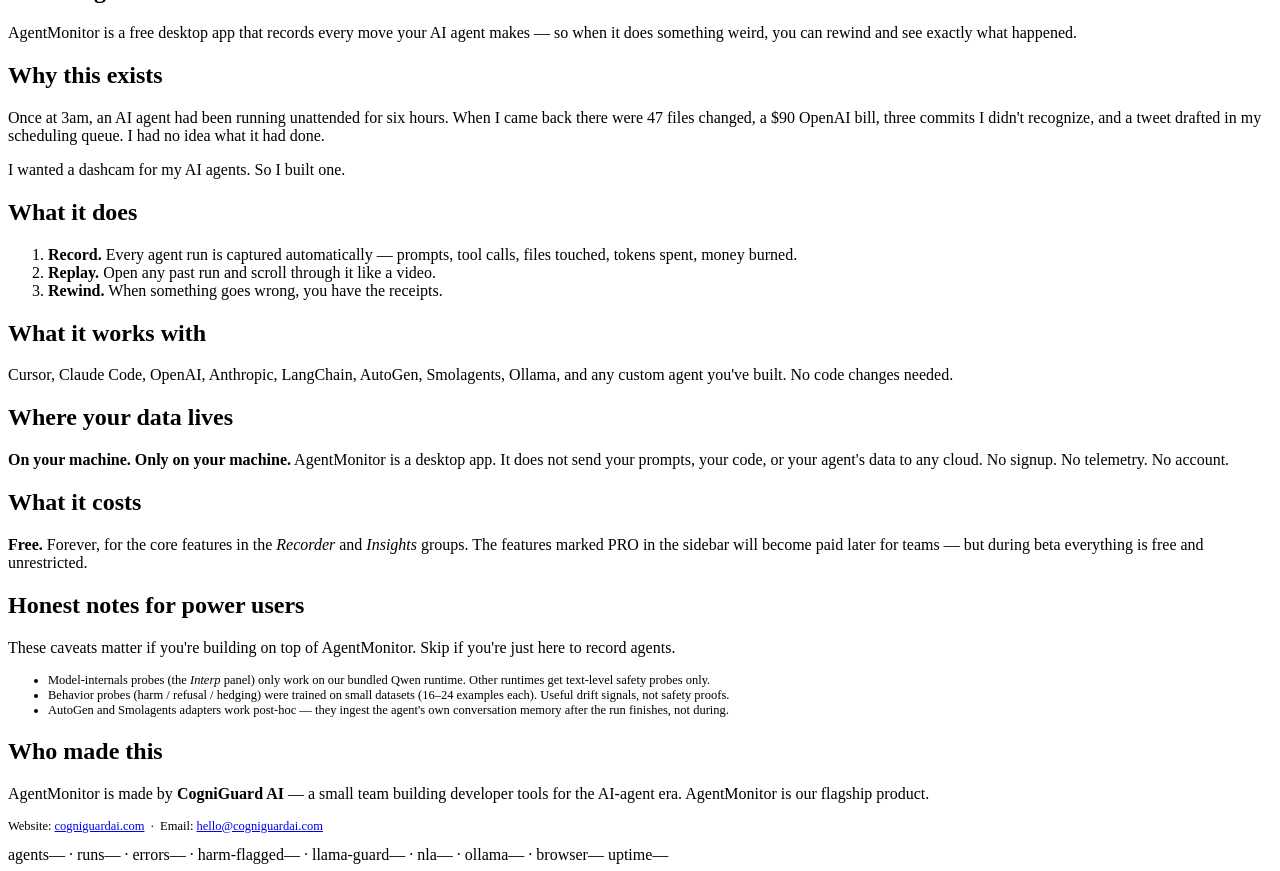
==== commit ab426a84: "﻿fix(dashboard): correct quickstart for v0.1.0 reality The live dashboard's Welcome panel shipped in" ====
--- a/agent_monitor/web/index.html
+++ b/agent_monitor/web/index.html
@@ -105,9 +105,6 @@
               <svg class="icon"><use href="#i-play"/></svg>
               Start recording your first agent
             </button>
-            <button class="welcome-cta-secondary" id="welcome-demo">
-              Load a demo agent
-            </button>
           </div>
         </div>
 
